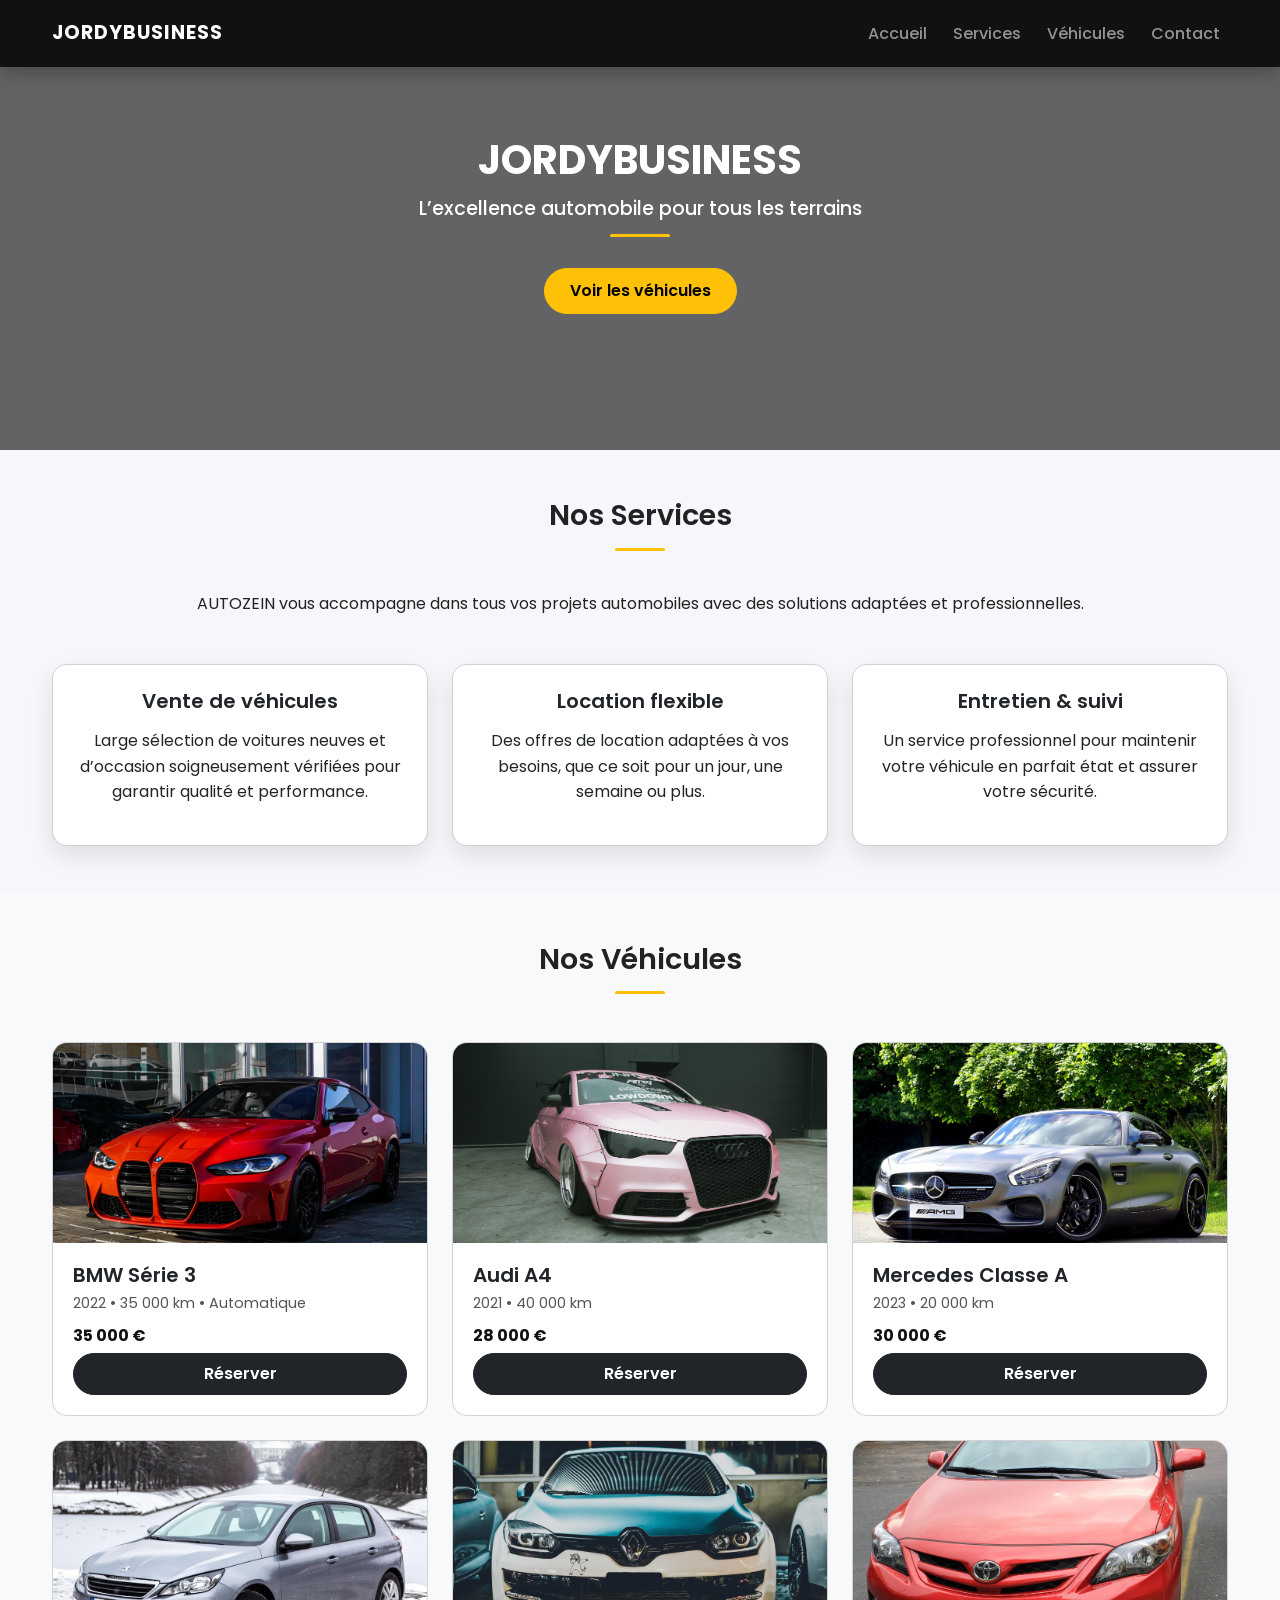
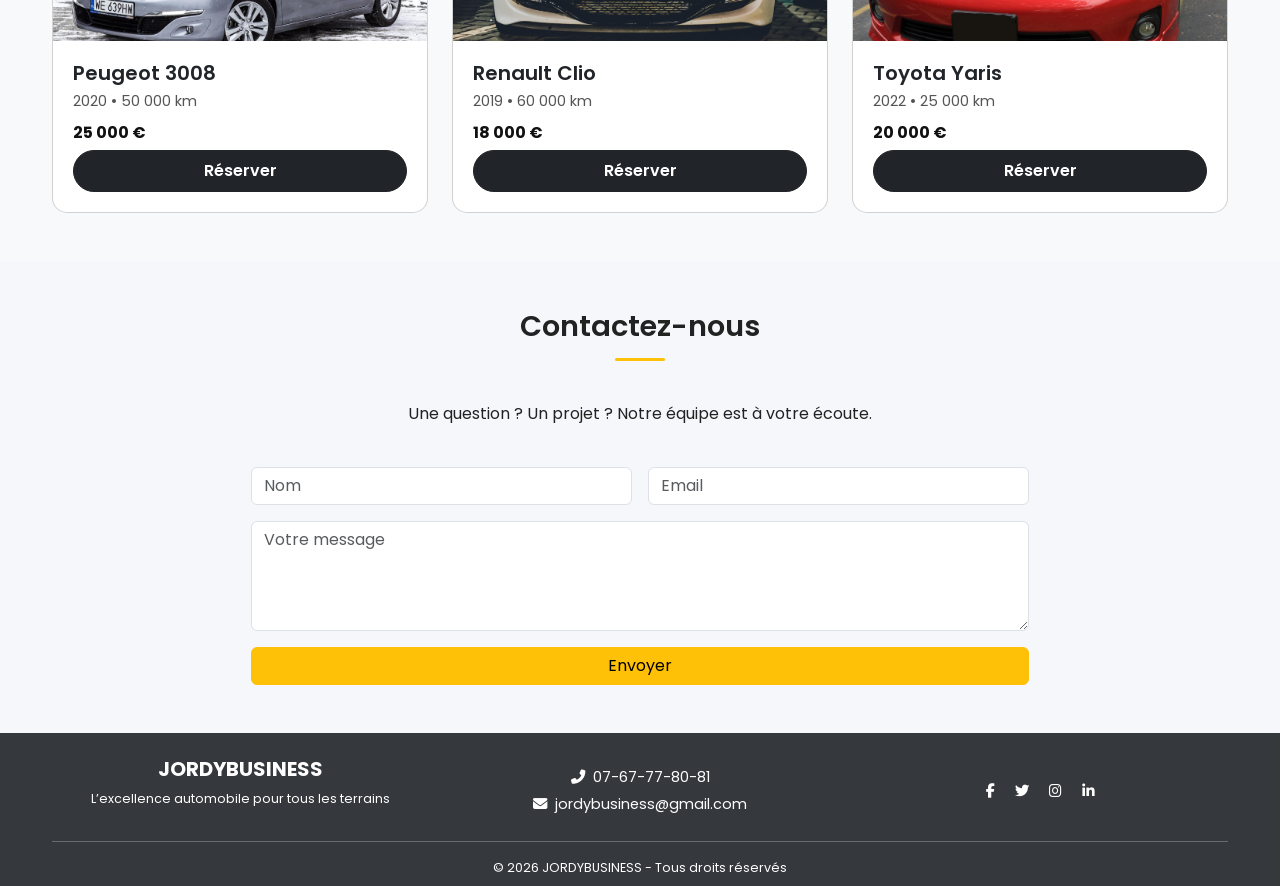
==== index.html @ c9e6ef45 "first commit" ====
<!DOCTYPE html>
<html lang="fr">
<head>
<meta charset="UTF-8">
<meta name="viewport" content="width=device-width, initial-scale=1">
<title>JORDYBUSINESS - Vente de véhicules</title>

<!-- Bootstrap -->
<link href="https://cdn.jsdelivr.net/npm/bootstrap@5.3.0/dist/css/bootstrap.min.css" rel="stylesheet">

<!-- Google Font -->
<link href="https://fonts.googleapis.com/css2?family=Poppins:wght@300;400;600&display=swap" rel="stylesheet">

<link rel="stylesheet" href="style.css">
</head>

<body>

<!-- NAVBAR -->
<nav class="navbar navbar-expand-lg navbar-dark bg-dark fixed-top">
  <div class="container">
    <a class="navbar-brand" href="#">JORDYBUSINESS</a>

    <button class="navbar-toggler" data-bs-toggle="collapse" data-bs-target="#menu">
      <span class="navbar-toggler-icon"></span>
    </button>

    <div class="collapse navbar-collapse" id="menu">
      <ul class="navbar-nav ms-auto">
        <li class="nav-item"><a class="nav-link" href="#hero">Accueil</a></li>
        <li class="nav-item"><a class="nav-link" href="#services">Services</a></li>
        <li class="nav-item"><a class="nav-link" href="#vehicules">Véhicules</a></li>
        <li class="nav-item"><a class="nav-link" href="#contact">Contact</a></li>
      </ul>
    </div>
  </div>
</nav>

<!-- HERO -->
<header id="hero" class="hero text-center text-white d-flex align-items-center">
  <div class="container">
    <h1>JORDYBUSINESS</h1>
    <p class="subtitle">L’excellence automobile pour tous les terrains</p>
    <a href="#vehicules" class="btn btn-warning mt-3">Voir les véhicules</a>
  </div>
</header>

<!-- SERVICES -->
<section id="services" class="py-5 text-center">
  <div class="container">
    <h3>Nos Services</h3>
    <p class="mb-5">AUTOZEIN vous accompagne dans tous vos projets automobiles avec des solutions adaptées et professionnelles.</p>

    <div class="row g-4">

      <div class="col-md-4">
        <div class="card service-card p-4">
          <h5>Vente de véhicules</h5>
          <p>Large sélection de voitures neuves et d’occasion soigneusement vérifiées pour garantir qualité et performance.</p>
        </div>
      </div>

      <div class="col-md-4">
        <div class="card service-card p-4">
          <h5>Location flexible</h5>
          <p>Des offres de location adaptées à vos besoins, que ce soit pour un jour, une semaine ou plus.</p>
        </div>
      </div>

      <div class="col-md-4">
        <div class="card service-card p-4">
          <h5>Entretien & suivi</h5>
          <p>Un service professionnel pour maintenir votre véhicule en parfait état et assurer votre sécurité.</p>
        </div>
      </div>

    </div>
  </div>
</section>

<!-- VEHICULES -->
<section id="vehicules" class="py-5 bg-light">
  <div class="container">
    <h3 class="text-center mb-5">Nos Véhicules</h3>

    <div class="row g-4">

      <!-- Voiture -->
      <div class="col-md-4">
        <div class="card car-card">
          <img src="./image/BMW.jpg" alt="">
          <div class="card-body">
            <h5>BMW Série 3</h5>
            <p>2022 • 35 000 km • Automatique</p>
            <h6>35 000 €</h6>
            <button class="btn btn-dark w-100" onclick="contact()">Réserver</button>
          </div>
        </div>
      </div>

      <div class="col-md-4">
        <div class="card car-card">
          <img src="./image/audi.jpg" alt="">
          <div class="card-body">
            <h5>Audi A4</h5>
            <p>2021 • 40 000 km</p>
            <h6>28 000 €</h6>
            <button class="btn btn-dark w-100" onclick="contact()">Réserver</button>
          </div>
        </div>
      </div>

      <div class="col-md-4">
        <div class="card car-card">
             <img src="./image/pexels-auto-2179220_1920.jpg" alt="">
          <div class="card-body">
            <h5>Mercedes Classe A</h5>
            <p>2023 • 20 000 km</p>
            <h6>30 000 €</h6>
            <button class="btn btn-dark w-100" onclick="contact()">Réserver</button>
          </div>
        </div>
      </div>

      <div class="col-md-4">
        <div class="card car-card">
          <img src="./image/Peugeot_yaris.jpg" alt="">
          <div class="card-body">
            <h5>Peugeot 3008</h5>
            <p>2020 • 50 000 km</p>
            <h6>25 000 €</h6>
            <button class="btn btn-dark w-100" onclick="contact()">Réserver</button>
          </div>
        </div>
      </div>

      <div class="col-md-4">
        <div class="card car-card">
          <img src="./image/clio.jpg" alt="">
          <div class="card-body">
            <h5>Renault Clio</h5>
            <p>2019 • 60 000 km</p>
            <h6>18 000 €</h6>
            <button class="btn btn-dark w-100" onclick="contact()">Réserver</button>
          </div>
        </div>
      </div>

      <div class="col-md-4">
        <div class="card car-card">
          <img src="./image/Toyota.jpg" alt="">
          <div class="card-body">
            <h5>Toyota Yaris</h5>
            <p>2022 • 25 000 km</p>
            <h6>20 000 €</h6>
            <button class="btn btn-dark w-100" onclick="contact()">Réserver</button>
          </div>
        </div>
      </div>

    </div>
  </div>
</section>

<!-- CONTACT -->
<section id="contact" class="py-5 text-center">
  <div class="container">
    <h3>Contactez-nous</h3>
    <p>Une question ? Un projet ? Notre équipe est à votre écoute.</p>

    <form class="row g-3 justify-content-center mt-4">
      <div class="col-md-4">
        <input type="text" class="form-control" placeholder="Nom">
      </div>
      <div class="col-md-4">
        <input type="email" class="form-control" placeholder="Email">
      </div>
      <div class="col-8">
        <textarea class="form-control" rows="4" placeholder="Votre message"></textarea>
      </div>
      <div class="col-8">
        <button class="btn btn-warning w-100">Envoyer</button>
      </div>
    </form>

  </div>
</section>

<!-- FOOTER -->
<footer class="bg-dark text-white pt-4 pb-2">
  <div class="container">
    <div class="row align-items-center">
      
      <!-- Logo ou nom -->
      <div class="col-md-4 mb-3 mb-md-0">
        <h5 class="fw-bold">JORDYBUSINESS</h5>
        <p class="small">L’excellence automobile pour tous les terrains</p>
      </div>

      <!-- Contact -->
      <div class="col-md-4 mb-3 mb-md-0">
        <p class="mb-1"><i class="fas fa-phone-alt me-2"></i>07-67-77-80-81</p>
        <p class="mb-0"><i class="fas fa-envelope me-2"></i>jordybusiness@gmail.com</p>
      </div>

      <!-- Réseaux sociaux -->
      <div class="col-md-4">
        <a href="#" class="text-white me-3"><i class="fab fa-facebook-f"></i></a>
        <a href="#" class="text-white me-3"><i class="fab fa-twitter"></i></a>
        <a href="#" class="text-white me-3"><i class="fab fa-instagram"></i></a>
        <a href="#" class="text-white"><i class="fab fa-linkedin-in"></i></a>
      </div>

    </div>

    <hr class="bg-white mt-3">

    <p class="small mb-0">© 2026 JORDYBUSINESS - Tous droits réservés</p>
  </div>
</footer>

<!-- N'oublie pas d'inclure Font Awesome dans ton <head> -->
<link rel="stylesheet" href="https://cdnjs.cloudflare.com/ajax/libs/font-awesome/6.4.0/css/all.min.css">

<!-- JS -->
<script src="https://cdn.jsdelivr.net/npm/bootstrap@5.3.0/dist/js/bootstrap.bundle.min.js"></script>
<script src="script.js"></script>

</body>
</html>
---- style.css ----
@import url('https://fonts.googleapis.com/css2?family=Poppins:wght@300;400;600;700&display=swap');

/* ===== GLOBAL ===== */
* {
    box-sizing: border-box;
    margin: 0;
    padding: 0;
}

body {
    font-family: 'Poppins', sans-serif;
    background-color: #f5f7fa;
    color: #222;
    line-height: 1.6;
    scroll-behavior: smooth;
}

a {
    text-decoration: none;
}

.container {
    max-width: 1200px;
    margin: 0 auto;
}

/* ===== NAVBAR ===== */
.navbar {
    background: #111 !important;
    box-shadow: 0 4px 20px rgba(0,0,0,0.3);
    padding: 0.8rem 1rem;
}

.navbar-brand {
    font-weight: 700;
    font-size: 1.2rem;
    letter-spacing: 1px;
}

.nav-link {
    font-weight: 500;
    margin-left: 10px;
    transition: 0.3s;
}

.nav-link:hover {
    color: #ffc107 !important;
}

/* ===== HERO ===== */
.hero {
    height: 50vh;
    background: linear-gradient(rgba(0,0,0,0.6), rgba(0,0,0,0.6)),
                url('./image/hero-bg.jpg') center/cover no-repeat;
    display: flex;
    align-items: center;
    justify-content: center;
    flex-direction: column;
    text-align: center;
    color: #fff;
    padding: 0 1rem;
}

.hero h1 {
    font-size: 2.5rem;
    font-weight: 700;
    margin-bottom: 10px;
}

.hero .subtitle {
    font-size: 1.2rem;
    font-weight: 500;
    margin-bottom: 15px;
    position: relative;
}

.hero .subtitle::after {
    content: "";
    display: block;
    width: 60px;
    height: 3px;
    background: #ffc107;
    margin: 10px auto 0;
    border-radius: 3px;
}

.hero a.btn {
    border-radius: 25px;
    padding: 10px 25px;
    font-weight: 600;
    transition: all 0.3s;
}

.hero a.btn:hover {
    transform: scale(1.05);
}

/* ===== SECTIONS ===== */
section {
    padding: 60px 20px;
}

h3 {
    font-size: 1.8rem;
    font-weight: 600;
    margin-bottom: 40px;
    position: relative;
    text-align: center;
}

h3::after {
    content: "";
    width: 50px;
    height: 3px;
    background: #ffc107;
    display: block;
    margin: 15px auto 0;
    border-radius: 3px;
}

/* ===== SERVICES ===== */
.service-card {
    background: #fff;
    border-radius: 15px;
    padding: 30px 20px;
    box-shadow: 0 10px 25px rgba(0,0,0,0.1);
    transition: 0.3s;
}

.service-card:hover {
    transform: translateY(-8px);
    box-shadow: 0 20px 40px rgba(0,0,0,0.2);
}

.service-card h5 {
    font-weight: 600;
    margin-bottom: 15px;
}

/* ===== VEHICULES ===== */
.car-card {
    background: #fff;
    border-radius: 15px;
    overflow: hidden;
    transition: 0.3s;
    cursor: pointer;
}

.car-card img {
    width: 100%;
    height: 200px;
    object-fit: cover;
    transition: transform 0.3s;
}

.car-card:hover img {
    transform: scale(1.05);
}

.car-card .card-body {
    padding: 20px;
    text-align: left;
}

.car-card h5 {
    font-weight: 600;
    margin-bottom: 5px;
}

.car-card p {
    font-size: 0.9rem;
    color: #555;
    margin-bottom: 10px;
}

.car-card h6 {
    font-weight: 700;
    color: #111;
}

.car-card button {
    border-radius: 25px;
    font-weight: 600;
    padding: 8px 20px;
    transition: all 0.3s;
}

.car-card button:hover {
    transform: scale(1.05);
}

/* ===== FORMULAIRE CONTACT ===== */
form input, form textarea {
    border-radius: 10px;
    border: 1px solid #ccc;
    padding: 10px;
    width: 100%;
}

form input:focus, form textarea:focus {
    outline: none;
    border-color: #ffc107;
    box-shadow: 0 0 10px rgba(255, 193, 7, 0.3);
}

form button {
    border-radius: 25px;
    font-weight: 600;
    padding: 10px 20px;
    background: #ffc107;
    border: none;
    transition: all 0.3s;
}

form button:hover {
    background: #e0a800;
    transform: scale(1.05);
}

/* ===== FOOTER ===== */
/* Footer de base */
footer {
    background: #111;
    color: #ffffff; /* couleur normale du texte */
    padding: 25px 20px;
    font-size: 0.9rem;
    text-align: center;
    opacity: 0.9;
    transition: all 0.3s ease;
}

/* Au survol du footer */
footer:hover {
    transform: scale(1.02);
}

/* Changement de couleur du texte et des titres au survol */
footer:hover, 
footer:hover p, 
footer:hover h5, 
footer:hover a, 
footer:hover i {
    color: #e0a800; /* couleur dorée */
    transition: color 0.3s ease, transform 0.3s ease;
}

/* Icônes sociales : léger zoom au survol individuel */
footer a i {
    transition: all 0.3s ease;
}

footer a:hover i {
    transform: scale(1.2);
}

/* ===== RESPONSIVE ===== */
@media (max-width: 768px) {
    .hero h1 {
        font-size: 2rem;
    }

    .hero .subtitle {
        font-size: 1rem;
    }

    .service-card, .car-card {
        margin-bottom: 20px;
    }
}
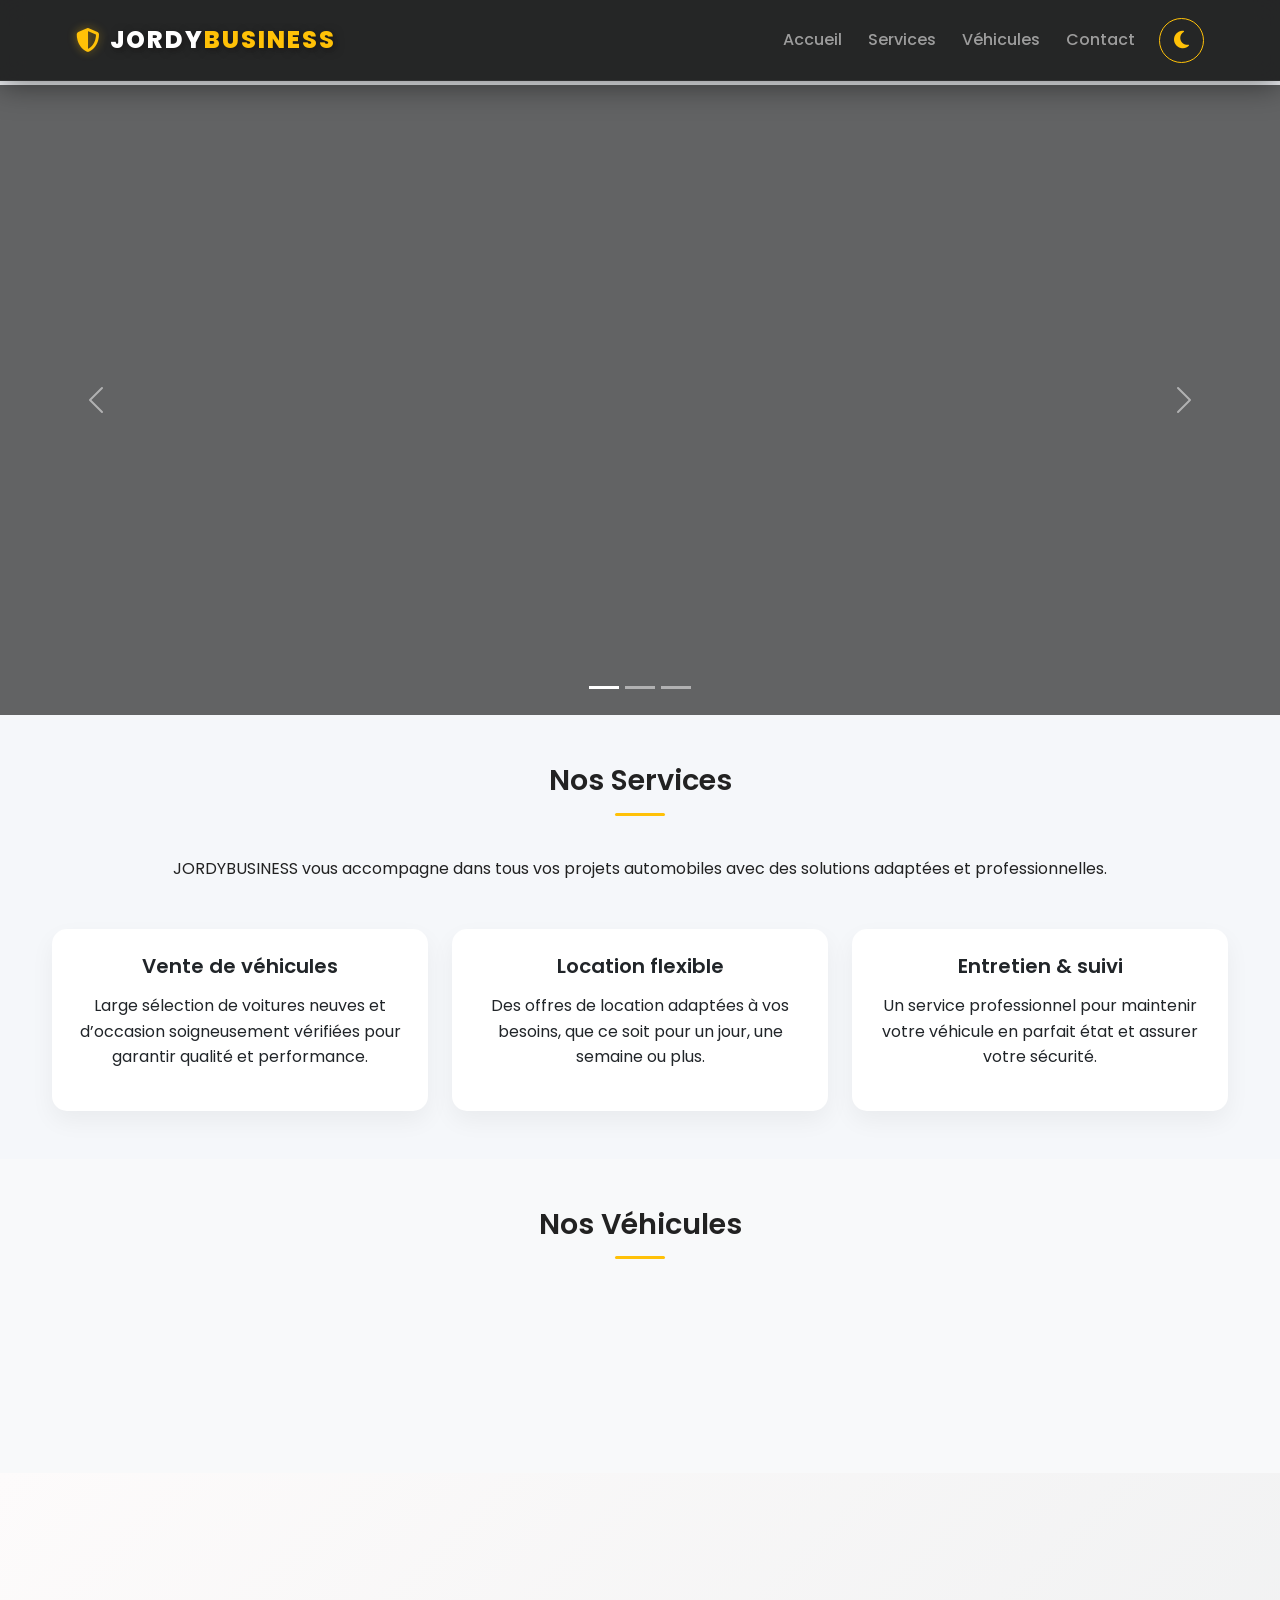
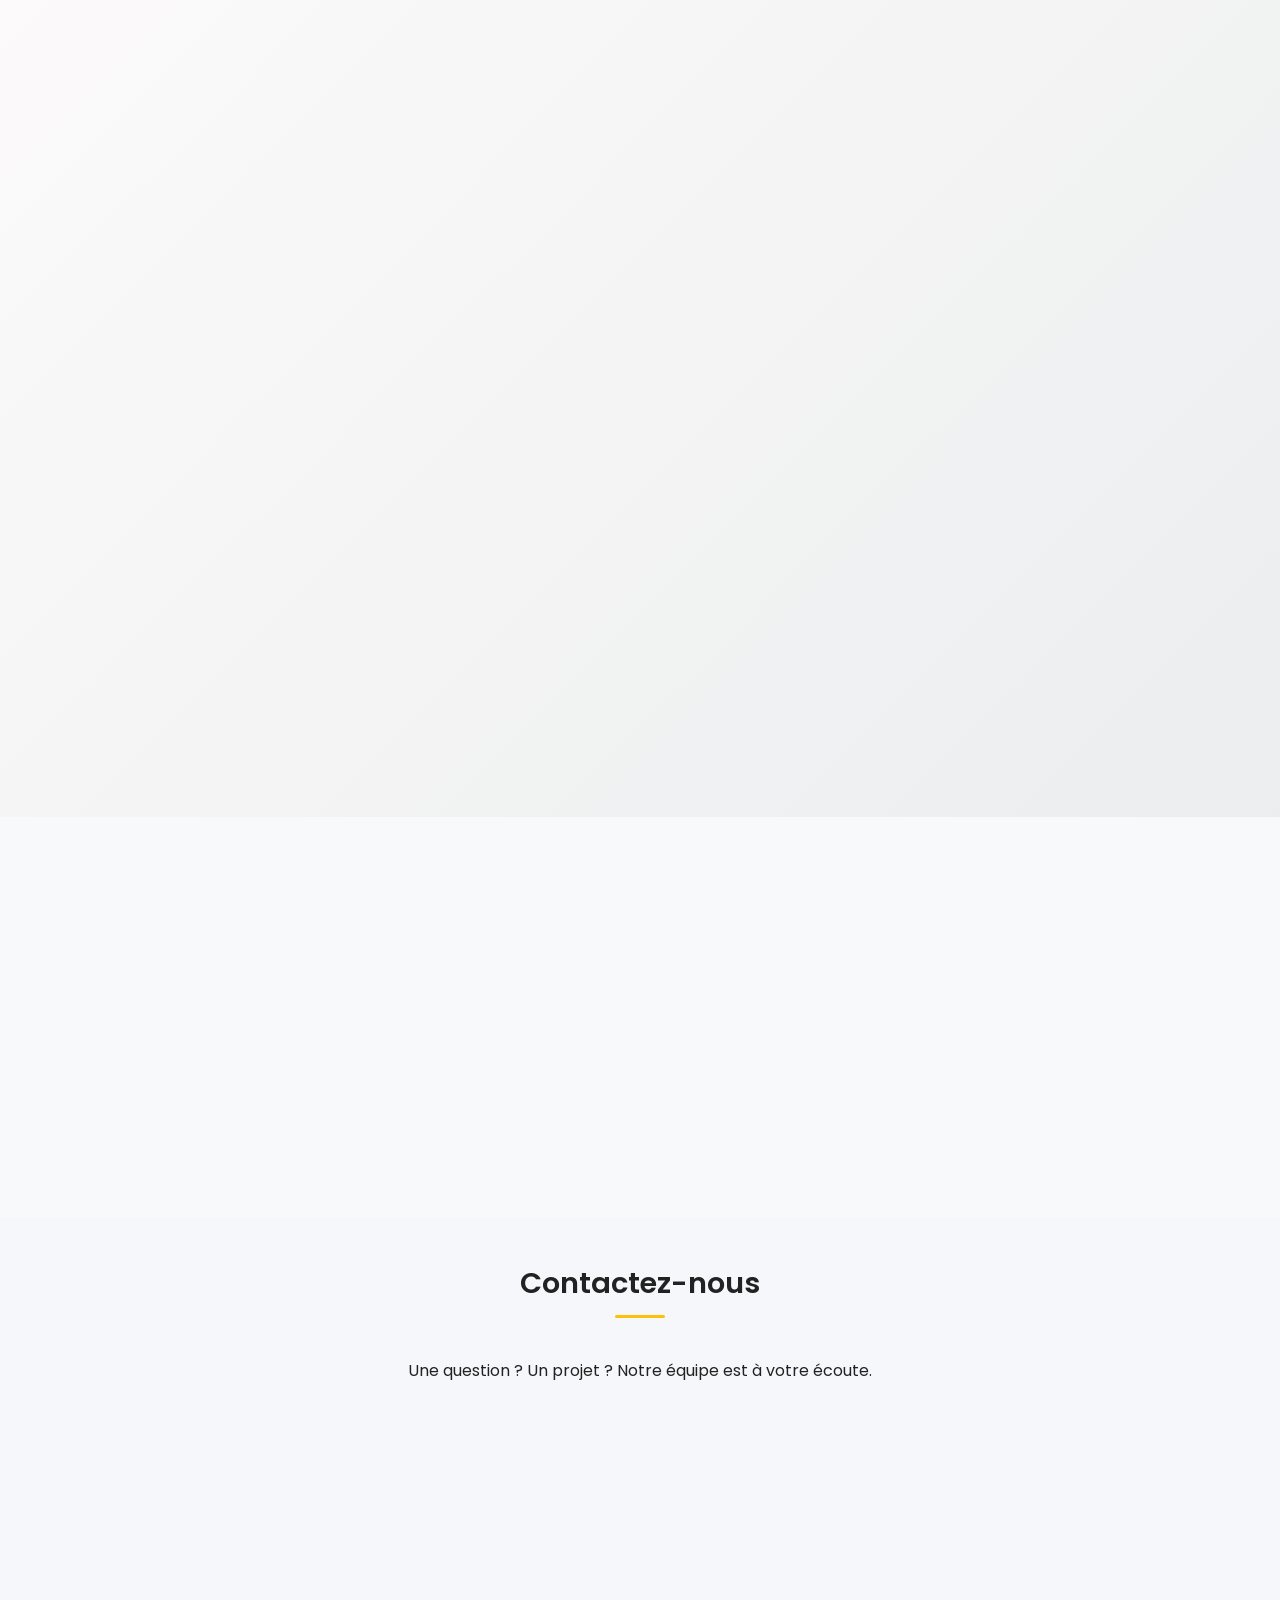
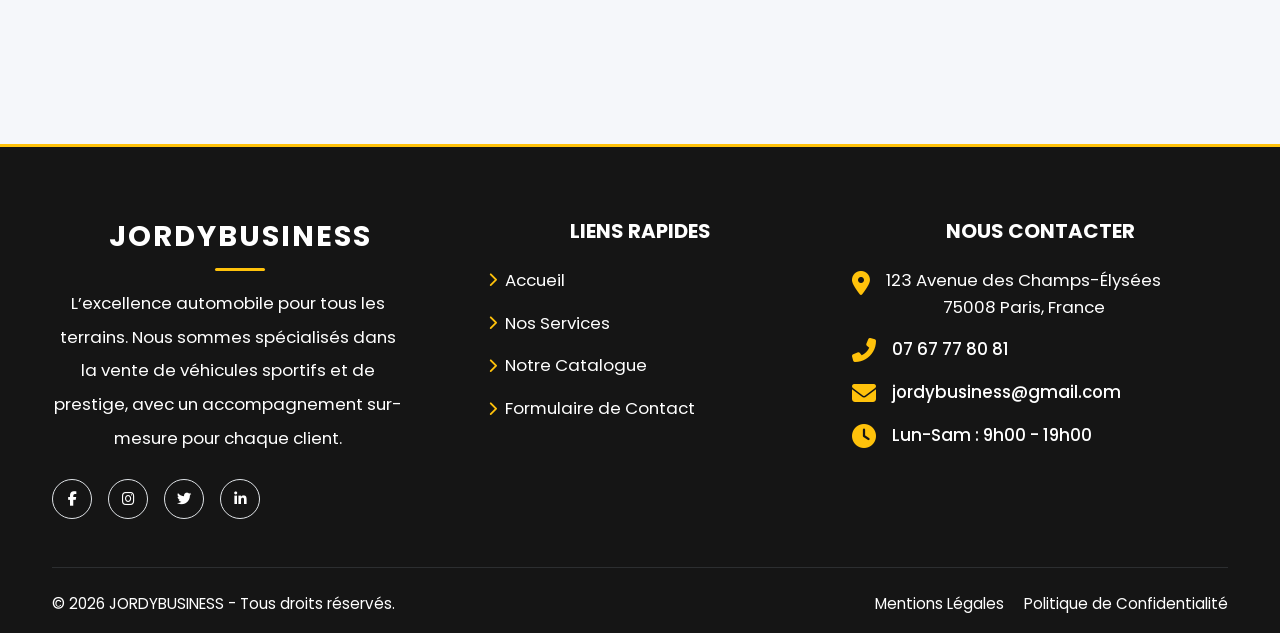
==== commit b35089d0: "Mise à jour du site voiture" ====
--- a/index.html
+++ b/index.html
@@ -1,230 +1,491 @@
 <!DOCTYPE html>
 <html lang="fr">
+
 <head>
-<meta charset="UTF-8">
-<meta name="viewport" content="width=device-width, initial-scale=1">
-<title>JORDYBUSINESS - Vente de véhicules</title>
-
-<!-- Bootstrap -->
-<link href="https://cdn.jsdelivr.net/npm/bootstrap@5.3.0/dist/css/bootstrap.min.css" rel="stylesheet">
-
-<!-- Google Font -->
-<link href="https://fonts.googleapis.com/css2?family=Poppins:wght@300;400;600&display=swap" rel="stylesheet">
-
-<link rel="stylesheet" href="style.css">
+  <meta charset="UTF-8">
+  <meta name="viewport" content="width=device-width, initial-scale=1">
+  <meta name="description"
+    content="JORDYBUSINESS, votre agence d'excellence automobile. Vente de véhicules neufs et d'occasion, location flexible et entretien professionnel.">
+  <meta name="keywords" content="voiture, occasion, auto, vente, location, JORDYBUSINESS, AUTOZEIN">
+  <meta property="og:title" content="JORDYBUSINESS - Vente de véhicules">
+  <meta property="og:description"
+    content="Découvrez notre large sélection de voitures de prestige. L'excellence automobile pour tout terrain.">
+  <meta property="og:type" content="website">
+  <title>JORDYBUSINESS - Vente de véhicules</title>
+
+  <!-- Bootstrap -->
+  <link href="https://cdn.jsdelivr.net/npm/bootstrap@5.3.0/dist/css/bootstrap.min.css" rel="stylesheet">
+
+  <!-- Google Font -->
+  <link href="https://fonts.googleapis.com/css2?family=Poppins:wght@300;400;600&display=swap" rel="stylesheet">
+
+  <link rel="stylesheet" href="style.css">
+
+  <!-- Font Awesome -->
+  <link rel="stylesheet" href="https://cdnjs.cloudflare.com/ajax/libs/font-awesome/6.4.0/css/all.min.css">
+
+  <!-- AOS Animation CSS -->
+  <link href="https://unpkg.com/aos@2.3.1/dist/aos.css" rel="stylesheet">
 </head>
 
 <body>
 
-<!-- NAVBAR -->
-<nav class="navbar navbar-expand-lg navbar-dark bg-dark fixed-top">
-  <div class="container">
-    <a class="navbar-brand" href="#">JORDYBUSINESS</a>
-
-    <button class="navbar-toggler" data-bs-toggle="collapse" data-bs-target="#menu">
-      <span class="navbar-toggler-icon"></span>
-    </button>
-
-    <div class="collapse navbar-collapse" id="menu">
-      <ul class="navbar-nav ms-auto">
-        <li class="nav-item"><a class="nav-link" href="#hero">Accueil</a></li>
-        <li class="nav-item"><a class="nav-link" href="#services">Services</a></li>
-        <li class="nav-item"><a class="nav-link" href="#vehicules">Véhicules</a></li>
-        <li class="nav-item"><a class="nav-link" href="#contact">Contact</a></li>
-      </ul>
+  <!-- NAVBAR -->
+  <nav class="navbar navbar-expand-lg navbar-dark bg-dark fixed-top">
+    <div class="container">
+      <a class="navbar-brand d-flex align-items-center" href="#">
+        <i class="fas fa-shield-alt text-warning me-2 fs-4"></i>
+        <span class="brand-text">JORDY<span class="text-warning">BUSINESS</span></span>
+      </a>
+      <button class="navbar-toggler" data-bs-toggle="collapse" data-bs-target="#menu">
+        <span class="navbar-toggler-icon"></span>
+      </button>
+      <div class="collapse navbar-collapse" id="menu">
+        <ul class="navbar-nav ms-auto align-items-lg-center">
+          <li class="nav-item"><a class="nav-link" href="#hero">Accueil</a></li>
+          <li class="nav-item"><a class="nav-link" href="#services">Services</a></li>
+          <li class="nav-item"><a class="nav-link" href="#vehicules">Véhicules</a></li>
+          <li class="nav-item"><a class="nav-link me-lg-3" href="#contact">Contact</a></li>
+          
+          <!-- Theme Toggle Button -->
+          <li class="nav-item mt-3 mt-lg-0">
+            <button id="themeToggleBtn" class="btn btn-outline-warning rounded-pill d-flex align-items-center justify-content-center" style="width: 45px; height: 45px; transition: all 0.3s;">
+              <i class="fas fa-moon fs-5" id="themeIcon"></i>
+            </button>
+          </li>
+        </ul>
+      </div>
+    </div>
+  </nav>
+
+  <!-- HERO CAROUSEL -->
+  <header id="hero">
+    <div id="heroCarousel" class="carousel slide" data-bs-ride="carousel" data-bs-interval="4000">
+      <div class="carousel-indicators">
+        <button type="button" data-bs-target="#heroCarousel" data-bs-slide-to="0" class="active"></button>
+        <button type="button" data-bs-target="#heroCarousel" data-bs-slide-to="1"></button>
+        <button type="button" data-bs-target="#heroCarousel" data-bs-slide-to="2"></button>
+      </div>
+      <div class="carousel-inner">
+        <!-- Slide 1 -->
+        <div class="carousel-item active"
+          style="background-image: linear-gradient(rgba(0,0,0,0.6), rgba(0,0,0,0.6)), url('./image/hero-bg.jpg');">
+          <div class="carousel-caption d-flex flex-column align-items-center justify-content-center h-100">
+            <h1 data-aos="zoom-in" data-aos-duration="1000">JORDYBUSINESS</h1>
+            <p class="subtitle" data-aos="fade-up" data-aos-delay="200">L’excellence automobile pour tous les terrains
+            </p>
+            <a href="#vehicules" class="btn btn-warning mt-3" data-aos="fade-up" data-aos-delay="400">Voir les
+              véhicules</a>
+          </div>
+        </div>
+        <!-- Slide 2 -->
+        <div class="carousel-item"
+          style="background-image: linear-gradient(rgba(0,0,0,0.6), rgba(0,0,0,0.6)), url('https://images.unsplash.com/photo-1603584173870-7f23fdae1b7a?ixlib=rb-4.0.3&auto=format&fit=crop&w=1920&q=80');">
+          <div class="carousel-caption d-flex flex-column align-items-center justify-content-center h-100">
+            <h1>Conduisez vos rêves</h1>
+            <p class="subtitle">Des modèles premium à portée de main.</p>
+            <a href="#vehicules" class="btn btn-warning mt-3">Découvrir</a>
+          </div>
+        </div>
+        <!-- Slide 3 -->
+        <div class="carousel-item"
+          style="background-image: linear-gradient(rgba(0,0,0,0.6), rgba(0,0,0,0.6)), url('https://images.unsplash.com/photo-1549317661-bd32c8ce0be2?ixlib=rb-4.0.3&auto=format&fit=crop&w=1920&q=80');">
+          <div class="carousel-caption d-flex flex-column align-items-center justify-content-center h-100">
+            <h1>Le luxe au quotidien</h1>
+            <p class="subtitle">Achetez ou louez en toute simplicité.</p>
+            <a href="#contact" class="btn btn-warning mt-3">Nous contacter</a>
+          </div>
+        </div>
+      </div>
+      <button class="carousel-control-prev" type="button" data-bs-target="#heroCarousel" data-bs-slide="prev">
+        <span class="carousel-control-prev-icon" aria-hidden="true"></span>
+        <span class="visually-hidden">Précédent</span>
+      </button>
+      <button class="carousel-control-next" type="button" data-bs-target="#heroCarousel" data-bs-slide="next">
+        <span class="carousel-control-next-icon" aria-hidden="true"></span>
+        <span class="visually-hidden">Suivant</span>
+      </button>
+    </div>
+  </header>
+
+  <!-- SERVICES -->
+  <section id="services" class="py-5 text-center">
+    <div class="container">
+      <h3>Nos Services</h3>
+      <p class="mb-5">JORDYBUSINESS vous accompagne dans tous vos projets automobiles avec des solutions adaptées et
+        professionnelles.</p>
+
+      <div class="row g-4">
+        <div class="col-md-4">
+          <div class="card service-card p-4">
+            <h5>Vente de véhicules</h5>
+            <p>Large sélection de voitures neuves et d’occasion soigneusement vérifiées pour garantir qualité et
+              performance.</p>
+          </div>
+        </div>
+        <div class="col-md-4">
+          <div class="card service-card p-4">
+            <h5>Location flexible</h5>
+            <p>Des offres de location adaptées à vos besoins, que ce soit pour un jour, une semaine ou plus.</p>
+          </div>
+        </div>
+        <div class="col-md-4">
+          <div class="card service-card p-4">
+            <h5>Entretien & suivi</h5>
+            <p>Un service professionnel pour maintenir votre véhicule en parfait état et assurer votre sécurité.</p>
+          </div>
+        </div>
+      </div>
+    </div>
+  </section>
+
+  <!-- VEHICULES -->
+  <section id="vehicules" class="py-5 bg-light">
+    <div class="container">
+      <h3 class="text-center mb-5">Nos Véhicules</h3>
+
+      <!-- Barre de Recherche -->
+      <div class="row justify-content-center mb-4" data-aos="fade-up">
+        <div class="col-md-6 col-lg-5">
+          <div class="input-group input-group-lg shadow-sm"
+            style="border-radius: 50px; overflow: hidden; border: 1px solid #ddd;">
+            <span class="input-group-text bg-white border-0" id="search-icon"><i
+                class="fas fa-search text-muted"></i></span>
+            <input type="text" id="searchInput" class="form-control border-0 bg-white shadow-none"
+              placeholder="Rechercher une marque, un modèle..." autocomplete="off">
+          </div>
+        </div>
+      </div>
+
+      <!-- Filtres -->
+      <div class="d-flex justify-content-center flex-wrap mb-4" data-aos="fade-up">
+        <button class="btn btn-dark filter-btn active mx-1 mb-2" data-filter="all">Tous</button>
+        <button class="btn btn-outline-dark filter-btn mx-1 mb-2" data-filter="berline">Berlines</button>
+        <button class="btn btn-outline-dark filter-btn mx-1 mb-2" data-filter="compacte">Compactes & Citadines</button>
+        <button class="btn btn-outline-dark filter-btn mx-1 mb-2" data-filter="suv">SUV</button>
+      </div>
+
+      <div class="row g-4" id="cars-container">
+        <!-- Les véhicules seront générés ici dynamiquement par JavaScript -->
+      </div>
+    </div>
+  </section>
+
+  <!-- AVIS CLIENTS -->
+  <section id="reviews" class="py-5">
+    <div class="container text-center" data-aos="fade-up">
+      <h3 class="mb-5 fw-bold">Avis de nos clients</h3>
+      <div id="reviewsCarousel" class="carousel slide" data-bs-ride="carousel" data-bs-interval="5000">
+        <div class="carousel-inner shadow p-4 rounded bg-white mx-auto" style="max-width: 800px; position: relative;">
+          <i class="fas fa-quote-left text-warning opacity-25"
+            style="font-size: 4rem; position: absolute; top: 10px; left: 10px;"></i>
+
+          <div class="carousel-item active">
+            <div class="mx-auto mt-4">
+              <p class="fs-5 fst-italic text-dark px-4">"Une expérience d'achat incroyable. La BMW que j'ai récupérée
+                est dans un état irréprochable et l'équipe est très professionnelle !"</p>
+              <div class="text-warning mb-2 fs-5">
+                <i class="fas fa-star"></i><i class="fas fa-star"></i><i class="fas fa-star"></i><i
+                  class="fas fa-star"></i><i class="fas fa-star"></i>
+              </div>
+              <h6 class="fw-bold mt-3 text-secondary">- Thomas R.</h6>
+            </div>
+          </div>
+
+          <div class="carousel-item">
+            <div class="mx-auto mt-4">
+              <p class="fs-5 fst-italic text-dark px-4">"J'ai loué un SUV pour un week-end en famille, le processus a
+                été super rapide et la voiture était parfaite. Je recommande totalement."</p>
+              <div class="text-warning mb-2 fs-5">
+                <i class="fas fa-star"></i><i class="fas fa-star"></i><i class="fas fa-star"></i><i
+                  class="fas fa-star"></i><i class="fas fa-star-half-alt"></i>
+              </div>
+              <h6 class="fw-bold mt-3 text-secondary">- Sophie M.</h6>
+            </div>
+          </div>
+
+          <div class="carousel-item">
+            <div class="mx-auto mt-4">
+              <p class="fs-5 fst-italic text-dark px-4">"Entretien régulier de mon véhicule de prestige chez eux.
+                Toujours ponctuels, transparents sur les tarifs et de bon conseil. Rien à redire."</p>
+              <div class="text-warning mb-2 fs-5">
+                <i class="fas fa-star"></i><i class="fas fa-star"></i><i class="fas fa-star"></i><i
+                  class="fas fa-star"></i><i class="fas fa-star"></i>
+              </div>
+              <h6 class="fw-bold mt-3 text-secondary">- Antoine D.</h6>
+            </div>
+          </div>
+        </div>
+
+        <!-- Contrôles du carrousel -->
+        <div class="mt-4">
+          <button class="btn btn-outline-dark rounded-circle me-2" type="button" data-bs-target="#reviewsCarousel"
+            data-bs-slide="prev" style="width: 45px; height: 45px;">
+            <i class="fas fa-chevron-left"></i>
+          </button>
+          <button class="btn btn-outline-dark rounded-circle" type="button" data-bs-target="#reviewsCarousel"
+            data-bs-slide="next" style="width: 45px; height: 45px;">
+            <i class="fas fa-chevron-right"></i>
+          </button>
+        </div>
+      </div>
+    </div>
+  </section>
+
+  <!-- FAQ -->
+  <section id="faq" class="py-5 bg-light">
+    <div class="container" data-aos="fade-up">
+      <h3 class="text-center mb-5 fw-bold">Questions Fréquentes</h3>
+      <div class="row justify-content-center">
+        <div class="col-lg-8">
+          <div class="accordion shadow-sm" id="accordionFAQ">
+
+            <!-- Item 1 -->
+            <div class="accordion-item border-0 mb-3 rounded overflow-hidden">
+              <h2 class="accordion-header">
+                <button class="accordion-button fw-bold collapsed bg-white" type="button" data-bs-toggle="collapse"
+                  data-bs-target="#faq1">
+                  Proposez-vous des solutions de financement ?
+                </button>
+              </h2>
+              <div id="faq1" class="accordion-collapse collapse" data-bs-parent="#accordionFAQ">
+                <div class="accordion-body text-muted bg-white border-top">
+                  Oui, nous proposons plusieurs systèmes de financement (crédit classique, LOA, LLD) grâce à nos
+                  partenaires financiers. Nous étudions votre dossier pour nous adapter parfaitement à votre budget.
+                </div>
+              </div>
+            </div>
+
+            <!-- Item 2 -->
+            <div class="accordion-item border-0 mb-3 rounded overflow-hidden">
+              <h2 class="accordion-header">
+                <button class="accordion-button fw-bold collapsed bg-white" type="button" data-bs-toggle="collapse"
+                  data-bs-target="#faq2">
+                  Reprenez-vous les anciens véhicules ?
+                </button>
+              </h2>
+              <div id="faq2" class="accordion-collapse collapse" data-bs-parent="#accordionFAQ">
+                <div class="accordion-body text-muted bg-white border-top">
+                  Absolument. Lors de l'achat d'un nouveau véhicule chez nous, nous pouvons évaluer votre ancienne
+                  voiture pour une reprise directe au meilleur prix du marché, ce qui facilitera votre nouvel apport.
+                </div>
+              </div>
+            </div>
+
+            <!-- Item 3 -->
+            <div class="accordion-item border-0 mb-3 rounded overflow-hidden">
+              <h2 class="accordion-header">
+                <button class="accordion-button fw-bold collapsed bg-white" type="button" data-bs-toggle="collapse"
+                  data-bs-target="#faq3">
+                  Quelle est la durée de la garantie sur l'occasion ?
+                </button>
+              </h2>
+              <div id="faq3" class="accordion-collapse collapse" data-bs-parent="#accordionFAQ">
+                <div class="accordion-body text-muted bg-white border-top">
+                  Tous nos véhicules d'occasion premium sont vendus avec une garantie incluse d'au minimum 12 mois. Vous
+                  avez également la possibilité de souscrire à une extension de couverture intégrale allant jusqu'à 36
+                  mois.
+                </div>
+              </div>
+            </div>
+
+          </div>
+        </div>
+      </div>
+    </div>
+  </section>
+
+  <!-- CONTACT -->
+  <section id="contact" class="py-5 text-center">
+    <div class="container">
+      <h3>Contactez-nous</h3>
+      <p>Une question ? Un projet ? Notre équipe est à votre écoute.</p>
+
+      <form id="contact-form" class="row g-3 justify-content-center mt-4" data-aos="fade-up" data-aos-duration="800">
+        <div class="col-md-4">
+          <input type="text" name="name" class="form-control" placeholder="Nom" required>
+        </div>
+        <div class="col-md-4">
+          <input type="email" name="email" class="form-control" placeholder="Email" required>
+        </div>
+        <div class="col-8">
+          <select id="subject" name="subject" class="form-control" required>
+            <option value="" disabled selected>Choisissez un sujet</option>
+            <option value="Achat">Achat de véhicule</option>
+            <option value="Location">Location</option>
+            <option value="Entretien">Entretien & Suivi</option>
+            <option value="Autre">Autre demande</option>
+          </select>
+        </div>
+        <div class="col-8">
+          <textarea name="message" class="form-control" rows="4" placeholder="Votre message" required></textarea>
+        </div>
+        <div class="col-8">
+          <button type="submit" id="submitBtn" class="btn btn-warning w-100">
+            <span class="spinner-border spinner-border-sm d-none" id="submitSpinner" role="status"
+              aria-hidden="true"></span>
+            <span id="submitBtnText">Envoyer</span>
+          </button>
+        </div>
+      </form>
+
+    </div>
+  </section>
+
+  <!-- Vehicle Details Modal -->
+  <div class="modal fade" id="carModal" tabindex="-1" aria-hidden="true">
+    <div class="modal-dialog modal-xl modal-dialog-centered">
+      <div class="modal-content border-0 shadow-lg overflow-hidden">
+        <button type="button" class="btn-close position-absolute top-0 end-0 m-3 z-3 bg-white" data-bs-dismiss="modal"
+          aria-label="Close"
+          style="border-radius: 50%; padding: 10px; opacity: 0.9; box-shadow: 0 2px 10px rgba(0,0,0,0.2);"></button>
+        <div class="modal-body p-0">
+          <div class="row g-0 h-100">
+            <div class="col-lg-6">
+              <img id="carModalImage" src="" alt="Véhicule" class="img-fluid w-100 h-100"
+                style="object-fit: cover; min-height: 350px;">
+            </div>
+            <div class="col-lg-6 d-flex flex-column p-4 p-md-5">
+              <h2 id="carModalName" class="fw-bold mb-1" style="font-size: 2.2rem;">Modèle</h2>
+              <h3 id="carModalPrice" class="text-warning fw-bold mb-4">Prix</h3>
+
+              <p id="carModalDesc" class="text-muted mb-4 lh-lg">Description</p>
+
+              <div id="carModalBadges" class="d-flex flex-wrap mb-4">
+                <!-- Badges injectés ici -->
+              </div>
+
+              <h6 class="fw-bold text-uppercase mb-3" style="font-size: 0.9rem; letter-spacing: 1px;">Équipements
+                principaux</h6>
+              <div class="row mb-5" id="carModalFeatures">
+                <!-- Features injectées ici -->
+              </div>
+
+              <button id="carModalReserveBtn"
+                class="btn btn-dark btn-lg w-100 rounded-pill shadow-sm mt-auto py-3 text-uppercase fw-bold"
+                style="letter-spacing: 1px;">Être recontacté pour ce modèle</button>
+            </div>
+          </div>
+        </div>
+      </div>
     </div>
   </div>
-</nav>
-
-<!-- HERO -->
-<header id="hero" class="hero text-center text-white d-flex align-items-center">
-  <div class="container">
-    <h1>JORDYBUSINESS</h1>
-    <p class="subtitle">L’excellence automobile pour tous les terrains</p>
-    <a href="#vehicules" class="btn btn-warning mt-3">Voir les véhicules</a>
+
+  <!-- Toast Notification -->
+  <div class="toast-container position-fixed bottom-0 end-0 p-3" style="z-index: 105;">
+    <div id="successToast" class="toast align-items-center text-bg-success border-0" role="alert" aria-live="assertive"
+      aria-atomic="true">
+      <div class="d-flex">
+        <div class="toast-body fs-6">
+          <i class="fas fa-check-circle me-2"></i> Votre message a été envoyé avec succès !
+        </div>
+        <button type="button" class="btn-close btn-close-white me-2 m-auto" data-bs-dismiss="toast"
+          aria-label="Close"></button>
+      </div>
+    </div>
   </div>
-</header>
-
-<!-- SERVICES -->
-<section id="services" class="py-5 text-center">
-  <div class="container">
-    <h3>Nos Services</h3>
-    <p class="mb-5">AUTOZEIN vous accompagne dans tous vos projets automobiles avec des solutions adaptées et professionnelles.</p>
-
-    <div class="row g-4">
-
-      <div class="col-md-4">
-        <div class="card service-card p-4">
-          <h5>Vente de véhicules</h5>
-          <p>Large sélection de voitures neuves et d’occasion soigneusement vérifiées pour garantir qualité et performance.</p>
-        </div>
-      </div>
-
-      <div class="col-md-4">
-        <div class="card service-card p-4">
-          <h5>Location flexible</h5>
-          <p>Des offres de location adaptées à vos besoins, que ce soit pour un jour, une semaine ou plus.</p>
-        </div>
-      </div>
-
-      <div class="col-md-4">
-        <div class="card service-card p-4">
-          <h5>Entretien & suivi</h5>
-          <p>Un service professionnel pour maintenir votre véhicule en parfait état et assurer votre sécurité.</p>
-        </div>
-      </div>
-
-    </div>
-  </div>
-</section>
-
-<!-- VEHICULES -->
-<section id="vehicules" class="py-5 bg-light">
-  <div class="container">
-    <h3 class="text-center mb-5">Nos Véhicules</h3>
-
-    <div class="row g-4">
-
-      <!-- Voiture -->
-      <div class="col-md-4">
-        <div class="card car-card">
-          <img src="./image/BMW.jpg" alt="">
-          <div class="card-body">
-            <h5>BMW Série 3</h5>
-            <p>2022 • 35 000 km • Automatique</p>
-            <h6>35 000 €</h6>
-            <button class="btn btn-dark w-100" onclick="contact()">Réserver</button>
-          </div>
-        </div>
-      </div>
-
-      <div class="col-md-4">
-        <div class="card car-card">
-          <img src="./image/audi.jpg" alt="">
-          <div class="card-body">
-            <h5>Audi A4</h5>
-            <p>2021 • 40 000 km</p>
-            <h6>28 000 €</h6>
-            <button class="btn btn-dark w-100" onclick="contact()">Réserver</button>
-          </div>
-        </div>
-      </div>
-
-      <div class="col-md-4">
-        <div class="card car-card">
-             <img src="./image/pexels-auto-2179220_1920.jpg" alt="">
-          <div class="card-body">
-            <h5>Mercedes Classe A</h5>
-            <p>2023 • 20 000 km</p>
-            <h6>30 000 €</h6>
-            <button class="btn btn-dark w-100" onclick="contact()">Réserver</button>
-          </div>
-        </div>
-      </div>
-
-      <div class="col-md-4">
-        <div class="card car-card">
-          <img src="./image/Peugeot_yaris.jpg" alt="">
-          <div class="card-body">
-            <h5>Peugeot 3008</h5>
-            <p>2020 • 50 000 km</p>
-            <h6>25 000 €</h6>
-            <button class="btn btn-dark w-100" onclick="contact()">Réserver</button>
-          </div>
-        </div>
-      </div>
-
-      <div class="col-md-4">
-        <div class="card car-card">
-          <img src="./image/clio.jpg" alt="">
-          <div class="card-body">
-            <h5>Renault Clio</h5>
-            <p>2019 • 60 000 km</p>
-            <h6>18 000 €</h6>
-            <button class="btn btn-dark w-100" onclick="contact()">Réserver</button>
-          </div>
-        </div>
-      </div>
-
-      <div class="col-md-4">
-        <div class="card car-card">
-          <img src="./image/Toyota.jpg" alt="">
-          <div class="card-body">
-            <h5>Toyota Yaris</h5>
-            <p>2022 • 25 000 km</p>
-            <h6>20 000 €</h6>
-            <button class="btn btn-dark w-100" onclick="contact()">Réserver</button>
-          </div>
-        </div>
-      </div>
-
-    </div>
-  </div>
-</section>
-
-<!-- CONTACT -->
-<section id="contact" class="py-5 text-center">
-  <div class="container">
-    <h3>Contactez-nous</h3>
-    <p>Une question ? Un projet ? Notre équipe est à votre écoute.</p>
-
-    <form class="row g-3 justify-content-center mt-4">
-      <div class="col-md-4">
-        <input type="text" class="form-control" placeholder="Nom">
-      </div>
-      <div class="col-md-4">
-        <input type="email" class="form-control" placeholder="Email">
-      </div>
-      <div class="col-8">
-        <textarea class="form-control" rows="4" placeholder="Votre message"></textarea>
-      </div>
-      <div class="col-8">
-        <button class="btn btn-warning w-100">Envoyer</button>
-      </div>
-    </form>
-
-  </div>
-</section>
-
-<!-- FOOTER -->
-<footer class="bg-dark text-white pt-4 pb-2">
-  <div class="container">
-    <div class="row align-items-center">
-      
-      <!-- Logo ou nom -->
-      <div class="col-md-4 mb-3 mb-md-0">
-        <h5 class="fw-bold">JORDYBUSINESS</h5>
-        <p class="small">L’excellence automobile pour tous les terrains</p>
-      </div>
-
-      <!-- Contact -->
-      <div class="col-md-4 mb-3 mb-md-0">
-        <p class="mb-1"><i class="fas fa-phone-alt me-2"></i>07-67-77-80-81</p>
-        <p class="mb-0"><i class="fas fa-envelope me-2"></i>jordybusiness@gmail.com</p>
-      </div>
-
-      <!-- Réseaux sociaux -->
-      <div class="col-md-4">
-        <a href="#" class="text-white me-3"><i class="fab fa-facebook-f"></i></a>
-        <a href="#" class="text-white me-3"><i class="fab fa-twitter"></i></a>
-        <a href="#" class="text-white me-3"><i class="fab fa-instagram"></i></a>
-        <a href="#" class="text-white"><i class="fab fa-linkedin-in"></i></a>
-      </div>
-
-    </div>
-
-    <hr class="bg-white mt-3">
-
-    <p class="small mb-0">© 2026 JORDYBUSINESS - Tous droits réservés</p>
-  </div>
-</footer>
-
-<!-- N'oublie pas d'inclure Font Awesome dans ton <head> -->
-<link rel="stylesheet" href="https://cdnjs.cloudflare.com/ajax/libs/font-awesome/6.4.0/css/all.min.css">
-
-<!-- JS -->
-<script src="https://cdn.jsdelivr.net/npm/bootstrap@5.3.0/dist/js/bootstrap.bundle.min.js"></script>
-<script src="script.js"></script>
+
+  <!-- Bouton Retour en haut -->
+  <button id="scrollToTopBtn" class="btn btn-warning" title="Retourner en haut">
+    <i class="fas fa-arrow-up"></i>
+  </button>
+
+  <!-- FOOTER -->
+  <footer class="bg-dark text-white pt-5 pb-3 mt-auto"
+    style="background-color: #111 !important; border-top: 3px solid #ffc107;">
+    <div class="container">
+      <div class="row pt-4 pb-4">
+
+        <!-- Colonne 1 : Marque -->
+        <div class="col-lg-4 mb-4 mb-lg-0">
+          <h3 class="fw-bold text-uppercase mb-3 text-white" style="letter-spacing: 2px;">JORDYBUSINESS</h3>
+          <p class="text-white pe-lg-4 lh-lg" style="font-size: 1.05rem;">
+            L’excellence automobile pour tous les terrains. Nous sommes spécialisés dans la vente de véhicules sportifs
+            et de prestige,
+            avec un accompagnement sur-mesure pour chaque client.
+          </p>
+          <div class="d-flex mt-4">
+            <a href="#"
+              class="text-white d-inline-flex align-items-center justify-content-center border rounded-circle me-3"
+              style="width: 40px; height: 40px; text-decoration: none;"><i class="fab fa-facebook-f"></i></a>
+            <a href="#"
+              class="text-white d-inline-flex align-items-center justify-content-center border rounded-circle me-3"
+              style="width: 40px; height: 40px; text-decoration: none;"><i class="fab fa-instagram"></i></a>
+            <a href="#"
+              class="text-white d-inline-flex align-items-center justify-content-center border rounded-circle me-3"
+              style="width: 40px; height: 40px; text-decoration: none;"><i class="fab fa-twitter"></i></a>
+            <a href="#" class="text-white d-inline-flex align-items-center justify-content-center border rounded-circle"
+              style="width: 40px; height: 40px; text-decoration: none;"><i class="fab fa-linkedin-in"></i></a>
+          </div>
+        </div>
+
+        <!-- Colonne 2 : Liens Rapides -->
+        <div class="col-lg-4 mb-4 mb-lg-0 px-lg-5">
+          <h5 class="fw-bold text-uppercase mb-4 text-white">Liens Rapides</h5>
+          <ul class="list-unstyled" style="font-size: 1.05rem;">
+            <li class="mb-3"><a href="#hero" class="text-white text-decoration-none d-flex align-items-center"><i
+                  class="fas fa-chevron-right text-warning me-2" style="font-size: 0.9rem;"></i> Accueil</a></li>
+            <li class="mb-3"><a href="#services" class="text-white text-decoration-none d-flex align-items-center"><i
+                  class="fas fa-chevron-right text-warning me-2" style="font-size: 0.9rem;"></i> Nos Services</a></li>
+            <li class="mb-3"><a href="#vehicules" class="text-white text-decoration-none d-flex align-items-center"><i
+                  class="fas fa-chevron-right text-warning me-2" style="font-size: 0.9rem;"></i> Notre Catalogue</a>
+            </li>
+            <li class="mb-3"><a href="#contact" class="text-white text-decoration-none d-flex align-items-center"><i
+                  class="fas fa-chevron-right text-warning me-2" style="font-size: 0.9rem;"></i> Formulaire de
+                Contact</a></li>
+          </ul>
+        </div>
+
+        <!-- Colonne 3 : Contact -->
+        <div class="col-lg-4">
+          <h5 class="fw-bold text-uppercase mb-4 text-white">Nous Contacter</h5>
+          <ul class="list-unstyled" style="font-size: 1.05rem;">
+            <li class="d-flex align-items-start mb-3">
+              <i class="fas fa-map-marker-alt text-warning mt-1 me-3 fs-4"></i>
+              <span class="text-white">123 Avenue des Champs-Élysées<br>75008 Paris, France</span>
+            </li>
+            <li class="d-flex align-items-center mb-3">
+              <i class="fas fa-phone-alt text-warning me-3 fs-4"></i>
+              <span class="text-white fw-medium">07 67 77 80 81</span>
+            </li>
+            <li class="d-flex align-items-center mb-3">
+              <i class="fas fa-envelope text-warning me-3 fs-4"></i>
+              <span class="text-white fw-medium">jordybusiness@gmail.com</span>
+            </li>
+            <li class="d-flex align-items-center">
+              <i class="fas fa-clock text-warning me-3 fs-4"></i>
+              <span class="text-white fw-medium">Lun-Sam : 9h00 - 19h00</span>
+            </li>
+          </ul>
+        </div>
+
+      </div>
+
+      <hr class="border-secondary mt-4 mb-4">
+      <div class="row align-items-center">
+        <div class="col-md-6 text-center text-md-start">
+          <p class="text-white mb-0" style="font-size: 0.95rem;">© 2026 JORDYBUSINESS - Tous droits réservés.</p>
+        </div>
+        <div class="col-md-6 text-center text-md-end mt-3 mt-md-0">
+          <a href="#" class="text-white text-decoration-none me-3" style="font-size: 0.95rem;">Mentions Légales</a>
+          <a href="#" class="text-white text-decoration-none" style="font-size: 0.95rem;">Politique de
+            Confidentialité</a>
+        </div>
+      </div>
+    </div>
+  </footer>
+
+  <!-- JS Bootstrap -->
+  <script src="https://cdn.jsdelivr.net/npm/bootstrap@5.3.0/dist/js/bootstrap.bundle.min.js"></script>
+
+  <!-- EmailJS -->
+  <script src="https://cdn.jsdelivr.net/npm/emailjs-com@3.2.0/dist/email.min.js"></script>
+
+  <!-- AOS Animation JS -->
+  <script src="https://unpkg.com/aos@2.3.1/dist/aos.js"></script>
+
+  <script src="script.js"></script>
 
 </body>
+
 </html>
--- a/style.css
+++ b/style.css
@@ -7,11 +7,17 @@
     padding: 0;
 }
 
+html {
+    scroll-behavior: smooth;
+    scroll-padding-top: 85px;
+}
+
 body {
     font-family: 'Poppins', sans-serif;
     background-color: #f5f7fa;
     color: #222;
     line-height: 1.6;
+    padding-top: 85px; /* Empêche le contenu d'être caché sous la fixed-top navbar */
     scroll-behavior: smooth;
 }
 
@@ -26,73 +32,113 @@
 
 /* ===== NAVBAR ===== */
 .navbar {
-    background: #111 !important;
-    box-shadow: 0 4px 20px rgba(0,0,0,0.3);
-    padding: 0.8rem 1rem;
+    background: rgba(15, 15, 15, 0.9) !important;
+    backdrop-filter: blur(12px);
+    -webkit-backdrop-filter: blur(12px);
+    border-bottom: 1px solid rgba(255, 255, 255, 0.05);
+    box-shadow: 0 4px 30px rgba(0,0,0,0.5);
+    padding: 1rem 5%;
+    transition: all 0.3s ease;
 }
 
 .navbar-brand {
-    font-weight: 700;
-    font-size: 1.2rem;
-    letter-spacing: 1px;
+    font-weight: 800;
+    font-size: 1.5rem;
+    letter-spacing: 2px;
+    text-shadow: 2px 2px 8px rgba(0,0,0,0.5);
+    transition: all 0.3s ease;
+}
+.navbar-brand:hover {
+    transform: scale(1.02);
+}
+.navbar-brand i {
+    text-shadow: 0 0 10px rgba(255, 193, 7, 0.4);
 }
 
 .nav-link {
     font-weight: 500;
     margin-left: 10px;
     transition: 0.3s;
+    position: relative;
+}
+
+.nav-link::after {
+    content: '';
+    position: absolute;
+    width: 0;
+    height: 2px;
+    bottom: 5px;
+    left: 8px;
+    background-color: #ffc107;
+    transition: width 0.3s ease;
 }
 
 .nav-link:hover {
     color: #ffc107 !important;
 }
 
-/* ===== HERO ===== */
-.hero {
-    height: 50vh;
-    background: linear-gradient(rgba(0,0,0,0.6), rgba(0,0,0,0.6)),
-                url('./image/hero-bg.jpg') center/cover no-repeat;
-    display: flex;
-    align-items: center;
-    justify-content: center;
-    flex-direction: column;
-    text-align: center;
-    color: #fff;
-    padding: 0 1rem;
-}
-
-.hero h1 {
-    font-size: 2.5rem;
+.nav-link:hover::after {
+    width: 80%;
+}
+
+/* ===== HERO CAROUSEL ===== */
+header#hero, #heroCarousel {
+    height: 70vh; /* Un peu plus grand pour plus d'impact */
+    min-height: 500px;
+}
+
+.carousel-item {
+    height: 70vh;
+    min-height: 500px;
+    background-size: cover;
+    background-position: center;
+}
+
+.carousel-caption {
+    bottom: 0;
+    top: 0;
+    padding-bottom: 0;
+}
+
+.carousel-caption h1 {
+    font-size: 3.5rem;
     font-weight: 700;
+    text-transform: uppercase;
+    letter-spacing: 2px;
     margin-bottom: 10px;
-}
-
-.hero .subtitle {
-    font-size: 1.2rem;
+    text-shadow: 2px 2px 10px rgba(0,0,0,0.5);
+}
+
+.carousel-caption .subtitle {
+    font-size: 1.5rem;
     font-weight: 500;
     margin-bottom: 15px;
     position: relative;
-}
-
-.hero .subtitle::after {
+    text-shadow: 1px 1px 5px rgba(0,0,0,0.5);
+}
+
+.carousel-caption .subtitle::after {
     content: "";
     display: block;
-    width: 60px;
-    height: 3px;
+    width: 80px;
+    height: 4px;
     background: #ffc107;
-    margin: 10px auto 0;
-    border-radius: 3px;
-}
-
-.hero a.btn {
-    border-radius: 25px;
-    padding: 10px 25px;
+    margin: 15px auto 0;
+    border-radius: 4px;
+}
+
+.carousel-caption a.btn {
+    border-radius: 30px;
+    padding: 12px 35px;
     font-weight: 600;
-    transition: all 0.3s;
-}
-
-.hero a.btn:hover {
-    transform: scale(1.05);
+    font-size: 1.1rem;
+    transition: all 0.3s ease-in-out;
+    box-shadow: 0 5px 15px rgba(255, 193, 7, 0.4);
+}
+
+.carousel-caption a.btn:hover {
+    transform: translateY(-3px) scale(1.05);
+    box-shadow: 0 10px 20px rgba(255, 193, 7, 0.6);
 }
 
 /* ===== SECTIONS ===== */
@@ -123,18 +169,32 @@
     background: #fff;
     border-radius: 15px;
     padding: 30px 20px;
-    box-shadow: 0 10px 25px rgba(0,0,0,0.1);
-    transition: 0.3s;
+    box-shadow: 0 10px 25px rgba(0,0,0,0.05);
+    transition: all 0.4s ease;
+    border: 1px solid transparent;
 }
 
 .service-card:hover {
-    transform: translateY(-8px);
-    box-shadow: 0 20px 40px rgba(0,0,0,0.2);
+    transform: translateY(-10px);
+    box-shadow: 0 20px 40px rgba(0,0,0,0.12);
+    border-color: #ffc107;
 }
 
 .service-card h5 {
     font-weight: 600;
     margin-bottom: 15px;
+}
+
+/* ===== FIlTRES ===== */
+.filter-btn {
+    transition: all 0.3s ease;
+    border-radius: 50px;
+    padding: 6px 20px;
+}
+
+.filter-btn:hover {
+    transform: translateY(-3px);
+    box-shadow: 0 5px 15px rgba(0,0,0,0.15);
 }
 
 /* ===== VEHICULES ===== */
@@ -142,19 +202,25 @@
     background: #fff;
     border-radius: 15px;
     overflow: hidden;
-    transition: 0.3s;
+    transition: all 0.4s ease;
     cursor: pointer;
+    box-shadow: 0 5px 15px rgba(0,0,0,0.05);
+}
+
+.car-card:hover {
+    transform: translateY(-8px);
+    box-shadow: 0 15px 30px rgba(0,0,0,0.15);
 }
 
 .car-card img {
     width: 100%;
     height: 200px;
     object-fit: cover;
-    transition: transform 0.3s;
+    transition: transform 0.5s ease;
 }
 
 .car-card:hover img {
-    transform: scale(1.05);
+    transform: scale(1.1);
 }
 
 .car-card .card-body {
@@ -182,11 +248,42 @@
     border-radius: 25px;
     font-weight: 600;
     padding: 8px 20px;
-    transition: all 0.3s;
+    transition: all 0.4s ease;
+    border: 1px solid #111;
+    background: #111;
+    color: #fff;
+    overflow: hidden;
+    position: relative;
+    z-index: 1;
+}
+
+.car-card button::before {
+    content: '';
+    position: absolute;
+    top: 0; left: 0; right: 0; bottom: 0;
+    background: linear-gradient(45deg, #ffc107, #ff9800, #ffc107);
+    background-size: 200% 200%;
+    z-index: -1;
+    transition: opacity 0.4s ease;
+    opacity: 0;
+}
+
+.car-card button:hover::before {
+    opacity: 1;
+    animation: gradientShift 3s ease infinite;
 }
 
 .car-card button:hover {
-    transform: scale(1.05);
+    color: #111 !important;
+    border-color: transparent;
+    transform: translateY(-3px) scale(1.05);
+    box-shadow: 0 8px 20px rgba(255, 193, 7, 0.5);
+}
+
+@keyframes gradientShift {
+    0% { background-position: 0% 50%; }
+    50% { background-position: 100% 50%; }
+    100% { background-position: 0% 50%; }
 }
 
 /* ===== FORMULAIRE CONTACT ===== */
@@ -195,12 +292,14 @@
     border: 1px solid #ccc;
     padding: 10px;
     width: 100%;
+    transition: all 0.3s ease;
 }
 
 form input:focus, form textarea:focus {
     outline: none;
     border-color: #ffc107;
-    box-shadow: 0 0 10px rgba(255, 193, 7, 0.3);
+    box-shadow: 0 0 15px rgba(255, 193, 7, 0.4);
+    transform: translateY(-3px);
 }
 
 form button {
@@ -209,12 +308,14 @@
     padding: 10px 20px;
     background: #ffc107;
     border: none;
-    transition: all 0.3s;
+    transition: all 0.3s ease;
+    box-shadow: 0 4px 10px rgba(255, 193, 7, 0.3);
 }
 
 form button:hover {
-    background: #e0a800;
-    transform: scale(1.05);
+    background: #ffca2c;
+    transform: translateY(-3px);
+    box-shadow: 0 8px 20px rgba(255, 193, 7, 0.5);
 }
 
 /* ===== FOOTER ===== */
@@ -225,23 +326,87 @@
     padding: 25px 20px;
     font-size: 0.9rem;
     text-align: center;
-    opacity: 0.9;
-    transition: all 0.3s ease;
-}
-
-/* Au survol du footer */
-footer:hover {
+    opacity: 0.98;
+}
+
+/* ===== ANIMATIONS SUR LES TEXTES (HOVERS) ===== */
+/* Survol des grands titres (Nos Services, Nos Véhicules, etc.) */
+h3 {
+    transition: all 0.3s ease;
+}
+h3:hover {
+    color: #ffc107;
+    letter-spacing: 2px;
     transform: scale(1.02);
-}
-
-/* Changement de couleur du texte et des titres au survol */
-footer:hover, 
-footer:hover p, 
-footer:hover h5, 
-footer:hover a, 
-footer:hover i {
-    color: #e0a800; /* couleur dorée */
+    text-shadow: 0 5px 15px rgba(255, 193, 7, 0.3);
+}
+
+/* Effets sur les textes des voitures */
+.car-card h5 {
+    transition: all 0.3s ease;
+}
+.car-card:hover h5 {
+    color: #ffc107;
+    transform: translateX(5px);
+}
+
+.car-card p {
+    transition: all 0.3s ease;
+}
+.car-card:hover p {
+    color: #111;
+}
+
+.car-card h6 {
+    transition: all 0.3s ease;
+}
+.car-card:hover h6 {
+    transform: scale(1.1);
+    color: #ffc107;
+    transform-origin: left center;
+}
+
+/* Effets sur les textes des services */
+.service-card h5 {
+    transition: all 0.3s ease;
+}
+.service-card:hover h5 {
+    color: #ffc107;
+    transform: translateY(-3px);
+}
+
+.service-card p {
+    transition: all 0.3s ease;
+}
+.service-card:hover p {
+    color: #555;
+}
+
+/* Survol des titres du Carrousel */
+.carousel-caption h1 {
+    transition: all 0.4s ease;
+}
+.carousel-caption:hover h1 {
+    letter-spacing: 4px;
+    color: #ffc107;
+}
+
+/* Survol des paragraphes dans les contacts */
+#contact p {
+    transition: all 0.3s ease;
+}
+#contact:hover p {
+    color: #ffc107;
+    transform: scale(1.05);
+}
+
+/* Changement de couleur du texte et des titres au survol dans le footer */
+footer a:hover, 
+footer i:hover,
+footer h5:hover {
+    color: #ffc107; /* couleur dorée */
     transition: color 0.3s ease, transform 0.3s ease;
+    transform: scale(1.05);
 }
 
 /* Icônes sociales : léger zoom au survol individuel */
@@ -251,6 +416,97 @@
 
 footer a:hover i {
     transform: scale(1.2);
+}
+
+/* ===== SCROLL TO TOP ===== */
+#scrollToTopBtn {
+    position: fixed;
+    bottom: 30px;
+    right: 30px;
+    z-index: 99;
+    background-color: #ffc107;
+    color: #111;
+    border: none;
+    padding: 12px 18px;
+    border-radius: 50%;
+    font-size: 1.2rem;
+    box-shadow: 0 4px 10px rgba(0,0,0,0.3);
+    transition: all 0.3s ease, opacity 0.3s ease;
+    opacity: 0;
+    visibility: hidden;
+    cursor: pointer;
+}
+
+#scrollToTopBtn.show {
+    opacity: 1;
+    visibility: visible;
+}
+
+#scrollToTopBtn:hover {
+    background-color: #111;
+    color: #ffc107;
+    transform: translateY(-5px);
+    box-shadow: 0 8px 15px rgba(0,0,0,0.4);
+}
+
+/* ===== AVIS CLIENTS & FAQ ===== */
+#reviews {
+    background: linear-gradient(135deg, #fdfbfb 0%, #ebedee 100%);
+}
+#reviewsCarousel .carousel-item p {
+    line-height: 1.8;
+}
+.accordion-button:not(.collapsed) {
+    background-color: #111 !important;
+    color: #ffc107 !important;
+    box-shadow: none !important;
+}
+.accordion-button:focus {
+    border-color: #ffc107 !important;
+    box-shadow: 0 0 0 0.25rem rgba(255, 193, 7, 0.25) !important;
+}
+
+/* ===== DARK MODE OVERRIDES ===== */
+[data-bs-theme="dark"] body {
+    background-color: #121212 !important;
+    color: #e0e0e0 !important;
+}
+[data-bs-theme="dark"] .bg-white,
+[data-bs-theme="dark"] .bg-light {
+    background-color: #1e1e1e !important;
+}
+[data-bs-theme="dark"] .text-dark {
+    color: #f8f9fa !important;
+}
+[data-bs-theme="dark"] .text-muted {
+    color: #b0b0b0 !important;
+}
+[data-bs-theme="dark"] .card, 
+[data-bs-theme="dark"] .modal-content, 
+[data-bs-theme="dark"] .accordion-item,
+[data-bs-theme="dark"] .accordion-button,
+[data-bs-theme="dark"] .accordion-collapse,
+[data-bs-theme="dark"] .carousel-inner {
+    background-color: #1e1e1e !important;
+    color: #e0e0e0 !important;
+    border-color: #333 !important;
+}
+[data-bs-theme="dark"] #reviews {
+    background: linear-gradient(135deg, #181818 0%, #111 100%) !important;
+}
+[data-bs-theme="dark"] .form-control,
+[data-bs-theme="dark"] .input-group-text,
+[data-bs-theme="dark"] select {
+    background-color: #2d2d2d !important;
+    border-color: #444 !important;
+    color: #fff !important;
+}
+[data-bs-theme="dark"] .form-control::placeholder {
+    color: #999 !important;
+}
+[data-bs-theme="dark"] .accordion-button:not(.collapsed) {
+    background-color: #111 !important;
+    color: #ffc107 !important;
 }
 
 /* ===== RESPONSIVE ===== */
